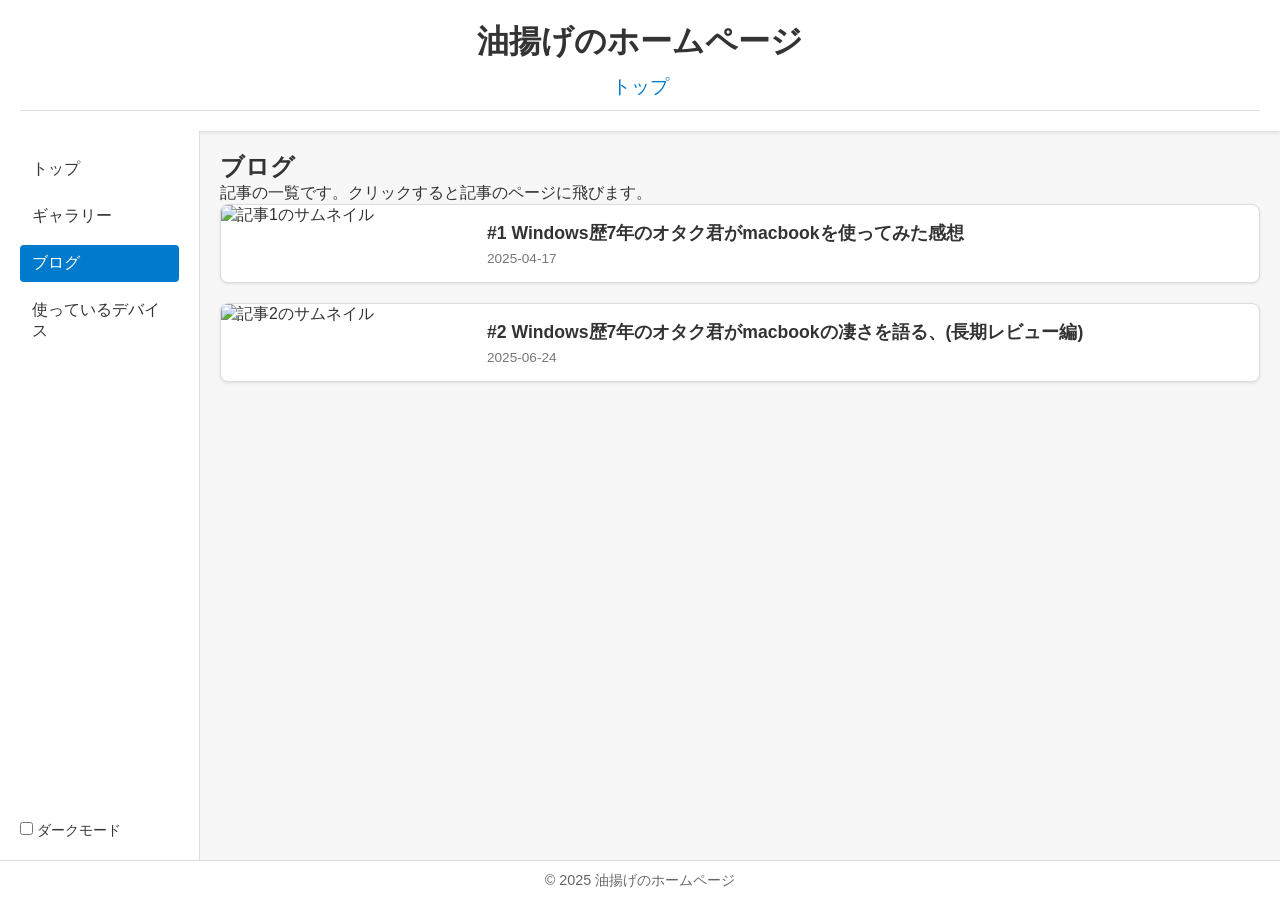
==== blog.html @ 4dafc681 "ファビコンを追加しました。すべてのページで表示されるように、各HTMLファイルの<head>にに変更 を追加しました。" ====
<!DOCTYPE html>
<html lang="ja">
<head>
  <meta charset="UTF-8">
  <title>油揚げのホームページ - ブログ</title>
  <meta name="viewport" content="width=device-width, initial-scale=1.0">
  <link rel="icon" type="image/png" href="/favicon.png">
  <link rel="apple-touch-icon" sizes="180x180" href="/favicon.png">
  <style>
    * { margin: 0; padding: 0; box-sizing: border-box; }
    body {
      font-family: Arial, sans-serif;
      background-color: #f7f7f7;
      color: #333;
      display: flex;
      flex-direction: column;
      min-height: 100vh;
    }
    header {
      background-color: #fff;
      padding: 20px;
      text-align: center;
      box-shadow: 0 2px 4px rgba(0,0,0,0.1);
    }
    header h1 { font-size: 2em; }

    .top-nav {
      margin-top: 10px;
      border-bottom: 1px solid #ddd;
      padding-bottom: 10px;
    }
    .top-nav ul {
      list-style: none;
      display: inline-flex;
      justify-content: center;
    }
    .top-nav li { margin: 0 15px; }
    .top-nav a {
      text-decoration: none;
      color: #007acc;
      font-size: 1.2em;
    }
    .top-nav .active a {
      font-weight: bold;
      color: #333;
    }

    .container {
      display: flex;
      flex: 1;
    }

    .sidebar {
      width: 200px;
      background-color: #fff;
      border-right: 1px solid #ddd;
      padding: 20px;
      display: flex;
      flex-direction: column;
      justify-content: space-between;
    }

    .sidebar ul { list-style: none; }
    .sidebar li { margin-bottom: 10px; }
    .sidebar a {
      text-decoration: none;
      color: #333;
      padding: 8px 12px;
      display: block;
      border-radius: 4px;
    }
    .sidebar a:hover {
      background-color: #eaeaea;
    }
    .sidebar .active a {
      background-color: #007acc;
      color: #fff;
    }

    .main-content {
      flex: 1;
      padding: 20px;
      display: flex;
      flex-direction: column;
    }

    .blog-list {
      display: flex;
      flex-direction: column;
      gap: 20px;
    }

    .blog-card {
      display: flex;
      background-color: #fff;
      border: 1px solid #ddd;
      border-radius: 8px;
      overflow: hidden;
      box-shadow: 0 1px 3px rgba(0,0,0,0.1);
      transition: transform 0.2s;
      text-decoration: none;
      color: inherit;
    }

    .blog-card:hover {
      transform: translateY(-3px);
      box-shadow: 0 4px 8px rgba(0,0,0,0.15);
    }

    .blog-card img {
      width: 250px;
      height: 100%;
      object-fit: cover;
      flex-shrink: 0;
    }

    .blog-card-content {
      padding: 16px;
      display: flex;
      flex-direction: column;
      justify-content: center;
    }

    .blog-title {
      font-size: 1.1em;
      font-weight: bold;
      margin-bottom: 6px;
    }

    .blog-date {
      font-size: 0.85em;
      color: #777;
    }

    footer {
      text-align: center;
      padding: 10px;
      font-size: 0.9em;
      color: #666;
      background-color: #fff;
      border-top: 1px solid #ddd;
    }

    /* ダークモード */
    body.dark-mode {
      background-color: #121212;
      color: #eee;
    }
    body.dark-mode header,
    body.dark-mode .sidebar,
    body.dark-mode footer {
      background-color: #1e1e1e;
      color: #eee;
      border-color: #444;
    }
    body.dark-mode .top-nav a { color: #90caf9; }
    body.dark-mode .top-nav .active a { color: #fff; }
    body.dark-mode .sidebar a { color: #eee; }
    body.dark-mode .sidebar a:hover { background-color: #333; }
    body.dark-mode .sidebar .active a {
      background-color: #007acc;
      color: #fff;
    }
    body.dark-mode .blog-card {
      background-color: #1e1e1e;
      border-color: #444;
    }
    body.dark-mode .blog-date {
      color: #bbb;
    }
  </style>
</head>
<body>
  <header>
    <h1>油揚げのホームページ</h1>
    <nav class="top-nav">
      <ul>
        <li><a href="index.html">トップ</a></li>
      </ul>
    </nav>
  </header>

  <div class="container">
    <nav class="sidebar">
      <div>
        <ul>
          <li><a href="index.html">トップ</a></li>
          <li><a href="gallery.html">ギャラリー</a></li>
          <li class="active"><a href="blog.html">ブログ</a></li>
          <li><a href="devices.html">使っているデバイス</a></li>
        </ul>
      </div>
      <div style="margin-top: 20px;">
        <label style="font-size: 0.9em;">
          <input type="checkbox" id="darkToggle"> ダークモード
        </label>
      </div>
    </nav>

    <div class="main-content">
      <h2>ブログ</h2>
      <p>記事の一覧です。クリックすると記事のページに飛びます。</p>

      <div class="blog-list">
        <a class="blog-card" href="blog/post1.html">
          <img src="img/blog/post1/thumb1.jpg" alt="記事1のサムネイル">
          <div class="blog-card-content">
            <div class="blog-title">#1 Windows歴7年のオタク君がmacbookを使ってみた感想</div>
            <div class="blog-date">2025-04-17</div>
          </div>
        </a>

        <a class="blog-card" href="blog/post2.html">
          <img src="img/blog/post2/thumb2.jpg" alt="記事2のサムネイル">
          <div class="blog-card-content">
            <div class="blog-title">#2 Windows歴7年のオタク君がmacbookの凄さを語る、(長期レビュー編)</div>
            <div class="blog-date">2025-06-24</div>
          </div>
        </a>
      </div>
    </div>
  </div>

  <footer>
    &copy; 2025 油揚げのホームページ
  </footer>

  <script>
    const toggle = document.getElementById('darkToggle');
    const isDark = localStorage.getItem('dark-mode') === 'true';
    document.body.classList.toggle('dark-mode', isDark);
    toggle.checked = isDark;

    toggle.addEventListener('change', () => {
      document.body.classList.toggle('dark-mode', toggle.checked);
      localStorage.setItem('dark-mode', toggle.checked);
    });
  </script>
</body>
</html>
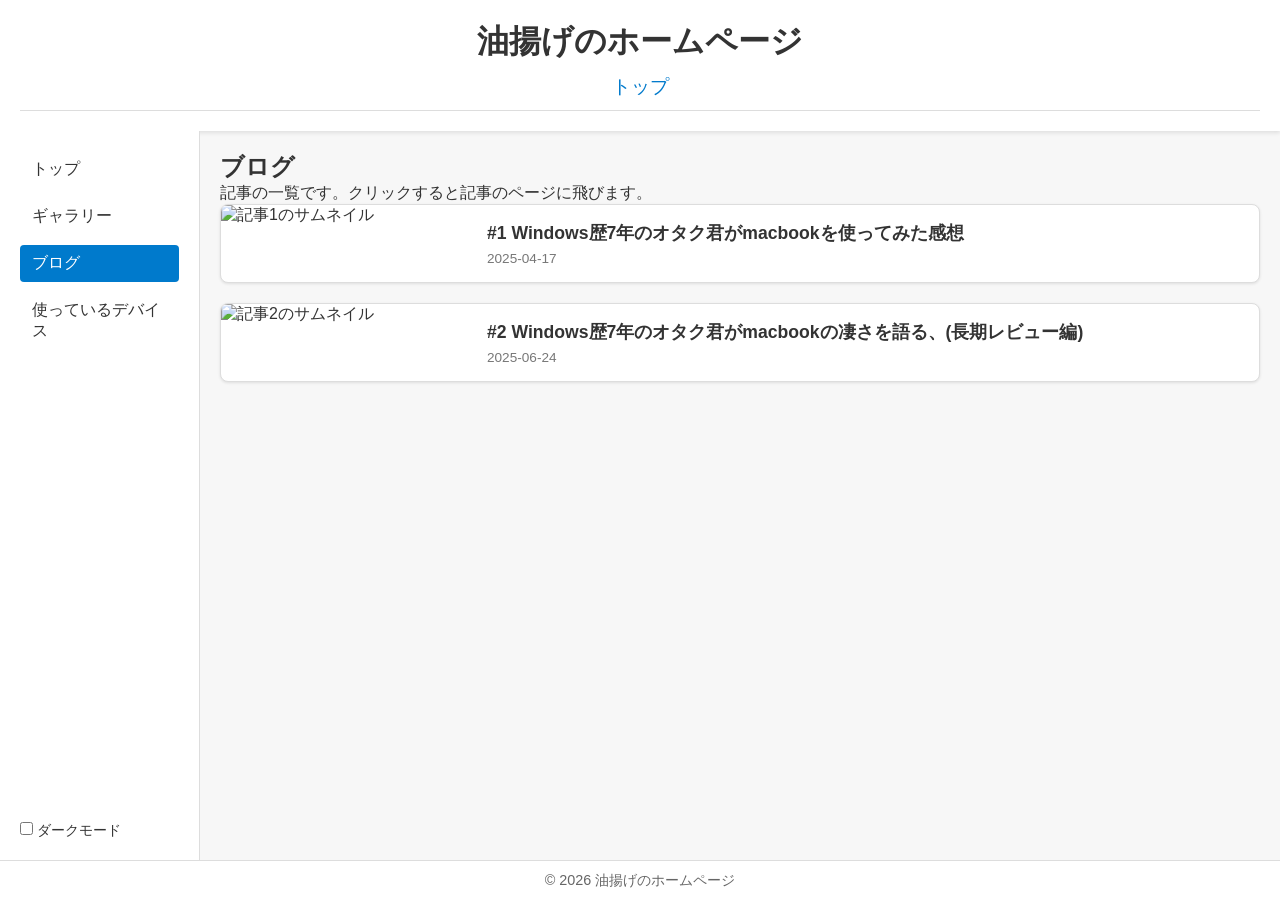
==== commit 3471ee5a: "誤字修正（WH-1000XM5、ASRock、RX 9070 XT）とフッター年号の自動更新" ====
--- a/blog.html
+++ b/blog.html
@@ -169,8 +169,9 @@
       color: #bbb;
     }
   </style>
+  <link rel="stylesheet" href="mobile.css">
 </head>
-<body>
+<body class="layout-page">
   <header>
     <h1>油揚げのホームページ</h1>
     <nav class="top-nav">
@@ -222,7 +223,7 @@
   </div>
 
   <footer>
-    &copy; 2025 油揚げのホームページ
+    &copy; <span class="copyright-year">2026</span> 油揚げのホームページ
   </footer>
 
   <script>
@@ -236,5 +237,7 @@
       localStorage.setItem('dark-mode', toggle.checked);
     });
   </script>
+  <script>document.querySelectorAll('.copyright-year').forEach(function(el){el.textContent=new Date().getFullYear();});</script>
+  <script src="https://keepandroidopen.org/banner.js"></script>
 </body>
 </html>
--- a/mobile.css
+++ b/mobile.css
@@ -0,0 +1,138 @@
+/* The desktop layout is intentionally left unchanged. */
+@media (max-width: 767px) {
+  body {
+    overflow-wrap: anywhere;
+  }
+
+  header {
+    padding: 16px;
+  }
+
+  header h1 {
+    font-size: 1.5em;
+  }
+
+  .layout-page .container {
+    flex-direction: column;
+  }
+
+  .layout-page .top-nav ul {
+    flex-wrap: wrap;
+    gap: 8px;
+  }
+
+  .layout-page .sidebar {
+    width: 100%;
+    padding: 16px;
+    border-right: 0;
+    border-bottom: 1px solid #ddd;
+  }
+
+  .layout-page .sidebar ul {
+    display: flex;
+    flex-wrap: wrap;
+    justify-content: center;
+    gap: 8px 12px;
+  }
+
+  .layout-page .sidebar li {
+    margin-bottom: 0;
+  }
+
+  .layout-page .sidebar a {
+    min-height: 44px;
+    display: flex;
+    align-items: center;
+  }
+
+  .layout-page .sidebar label {
+    display: inline-flex;
+    align-items: center;
+    gap: 6px;
+    min-height: 44px;
+  }
+
+  .layout-page .main-content {
+    min-width: 0;
+    padding: 16px;
+  }
+
+  .layout-page .blog-card,
+  .layout-page .device-item {
+    flex-direction: column;
+    min-width: 0;
+  }
+
+  .layout-page .blog-card img {
+    width: 100%;
+    height: auto;
+  }
+
+  .layout-page .blog-card-content,
+  .layout-page .device-info {
+    min-width: 0;
+    width: 100%;
+  }
+
+  .layout-page .device-item img {
+    max-width: 100%;
+    margin: 0 0 16px;
+  }
+
+  .layout-page .gallery-grid {
+    grid-template-columns: minmax(0, 1fr);
+  }
+
+  .layout-page .modal {
+    padding: 16px;
+  }
+
+  .layout-page .modal-content {
+    max-width: 100%;
+    max-height: 100%;
+    overflow-y: auto;
+  }
+
+  .layout-page .modal-content img {
+    object-fit: contain;
+    flex-shrink: 0;
+    max-height: 65vh;
+    max-height: 65dvh;
+  }
+
+  .layout-page .modal-caption {
+    font-size: 1em;
+    flex-shrink: 0;
+  }
+
+  .post-page .container {
+    margin: 24px auto;
+    padding: 0 16px;
+  }
+
+  .post-page .post-title {
+    font-size: 1.4em;
+  }
+
+  .post-page .post-date {
+    margin-bottom: 20px;
+  }
+
+  .post-page .dark-toggle {
+    position: static;
+    width: fit-content;
+    max-width: calc(100% - 32px);
+    margin: 24px 16px;
+  }
+
+  .post-page .dark-toggle label {
+    display: inline-flex;
+    align-items: center;
+    min-height: 28px;
+  }
+
+  .post-page footer {
+    margin-top: 32px;
+    padding: 16px;
+  }
+}
